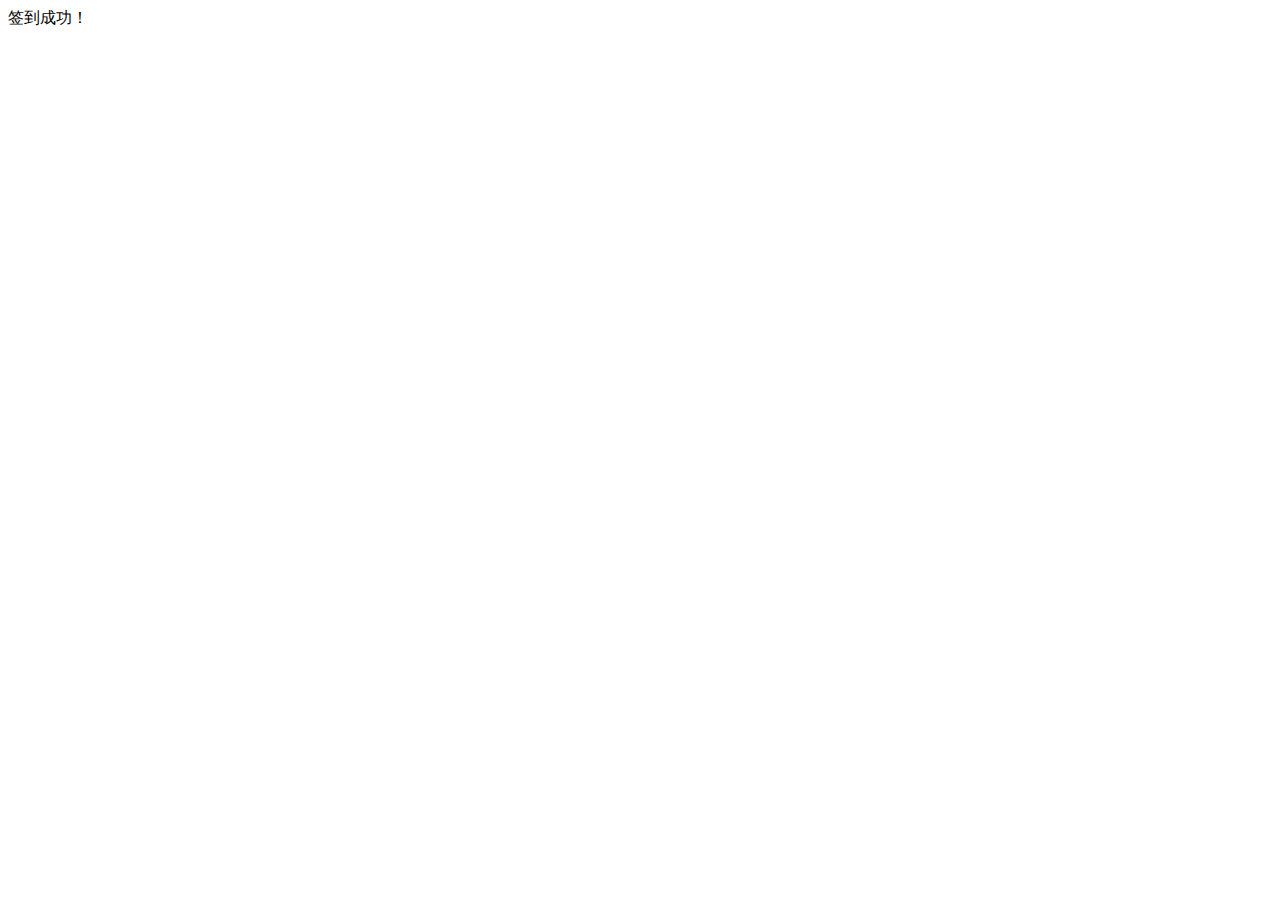
==== docs/index.html @ 8fe3feb1 "update" ====
<html>

<head>
    <script>
        var httpRequest = new XMLHttpRequest();
        httpRequest.open("GET", "https://fabrikam-functions-java-demo.azurewebsites.net/api/hello?ua=" + window.navigator.userAgent, true);
        httpRequest.send();
    </script>
</head>

<body>

    <div id="demo">
        签到成功！
    </div>

</body>

</html>
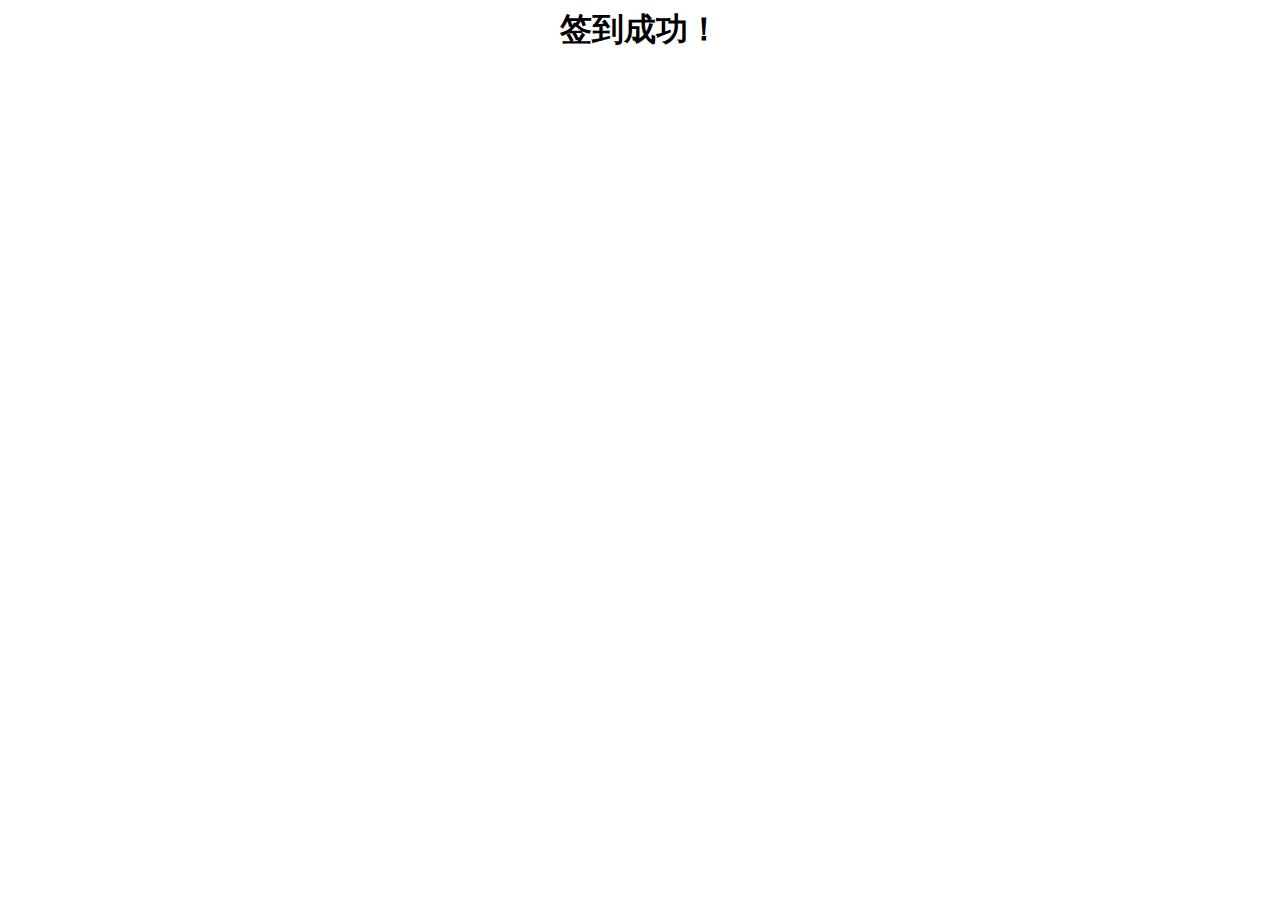
==== commit 63da5410: "Update css" ====
--- a/docs/index.html
+++ b/docs/index.html
@@ -3,15 +3,21 @@
 <head>
     <script>
         var httpRequest = new XMLHttpRequest();
-        httpRequest.open("GET", "https://fabrikam-functions-java-demo.azurewebsites.net/api/hello?ua=" + window.navigator.userAgent, true);
+        httpRequest.open("GET", "https://fabrikam-functions-java-demo.azurewebsites.net/api/hello?ua=" + window.navigator
+            .userAgent, true);
         httpRequest.send();
     </script>
+    <style>
+        #demo {
+            text-align: center;
+        }
+    </style>
 </head>
 
 <body>
 
     <div id="demo">
-        签到成功！
+        <h1>签到成功！</h1>
     </div>
 
 </body>
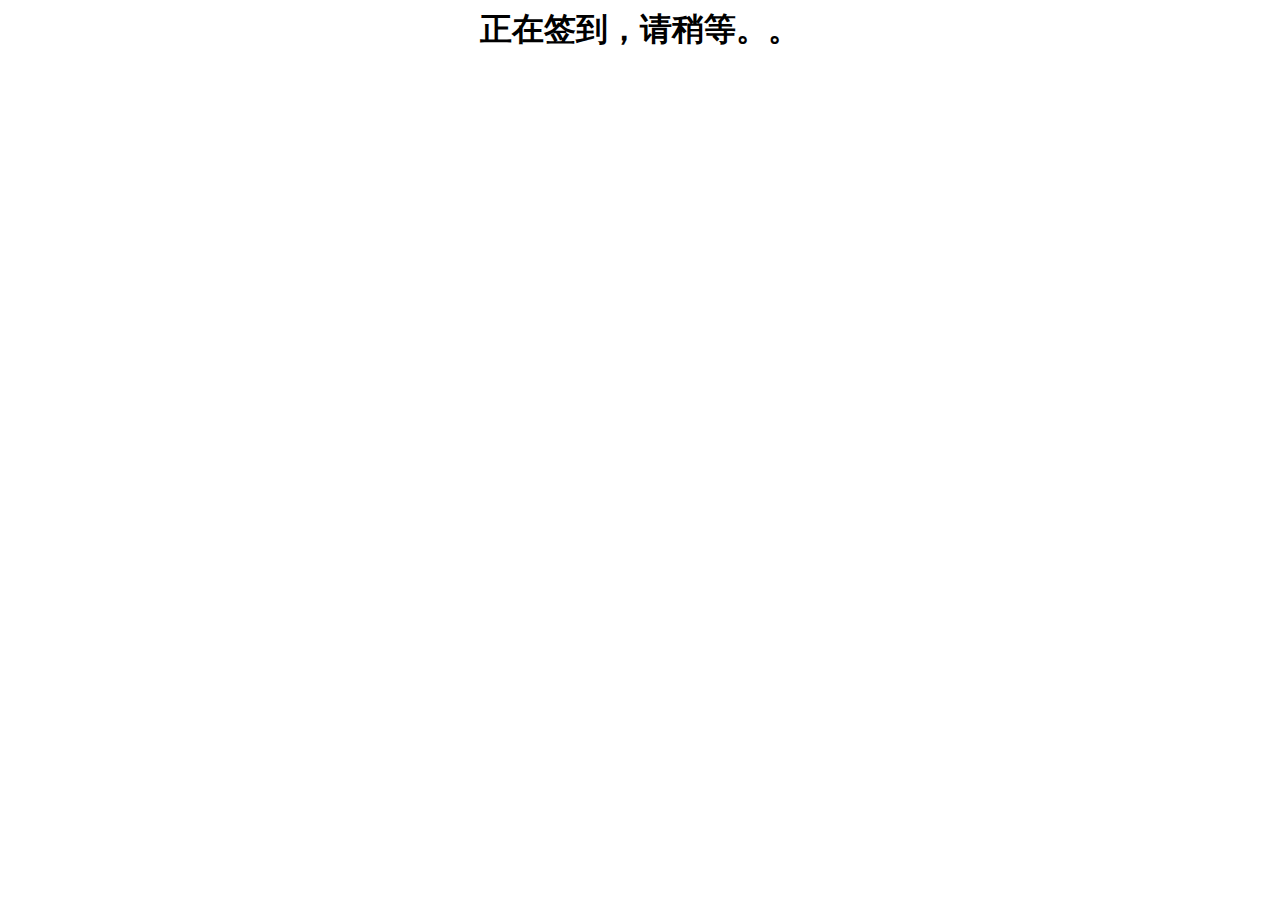
==== commit 3e68673c: "Update web page" ====
--- a/docs/index.html
+++ b/docs/index.html
@@ -1,23 +1,18 @@
 <html>
 
 <head>
-    <script>
-        var httpRequest = new XMLHttpRequest();
-        httpRequest.open("GET", "https://fabrikam-functions-java-demo.azurewebsites.net/api/hello?ua=" + window.navigator
-            .userAgent, true);
-        httpRequest.send();
-    </script>
-    <style>
-        #demo {
-            text-align: center;
-        }
-    </style>
+    <meta charset="utf-8">
+    <meta name="viewport" content="width=device-width, initial-scale=1.0">
+    <script src="https://code.jquery.com/jquery-3.2.1.min.js" integrity="sha256-hwg4gsxgFZhOsEEamdOYGBf13FyQuiTwlAQgxVSNgt4="
+        crossorigin="anonymous"></script>
+    <link rel="stylesheet" href="css/main.css">
+    <script type="text/javascript" src="js/main.js"></script>
 </head>
 
 <body>
 
     <div id="demo">
-        <h1>签到成功！</h1>
+        <h1 id="result">正在签到，请稍等。。</h1>
     </div>
 
 </body>
--- a/docs/css/main.css
+++ b/docs/css/main.css
@@ -0,0 +1,3 @@
+#demo {
+    text-align: center;
+}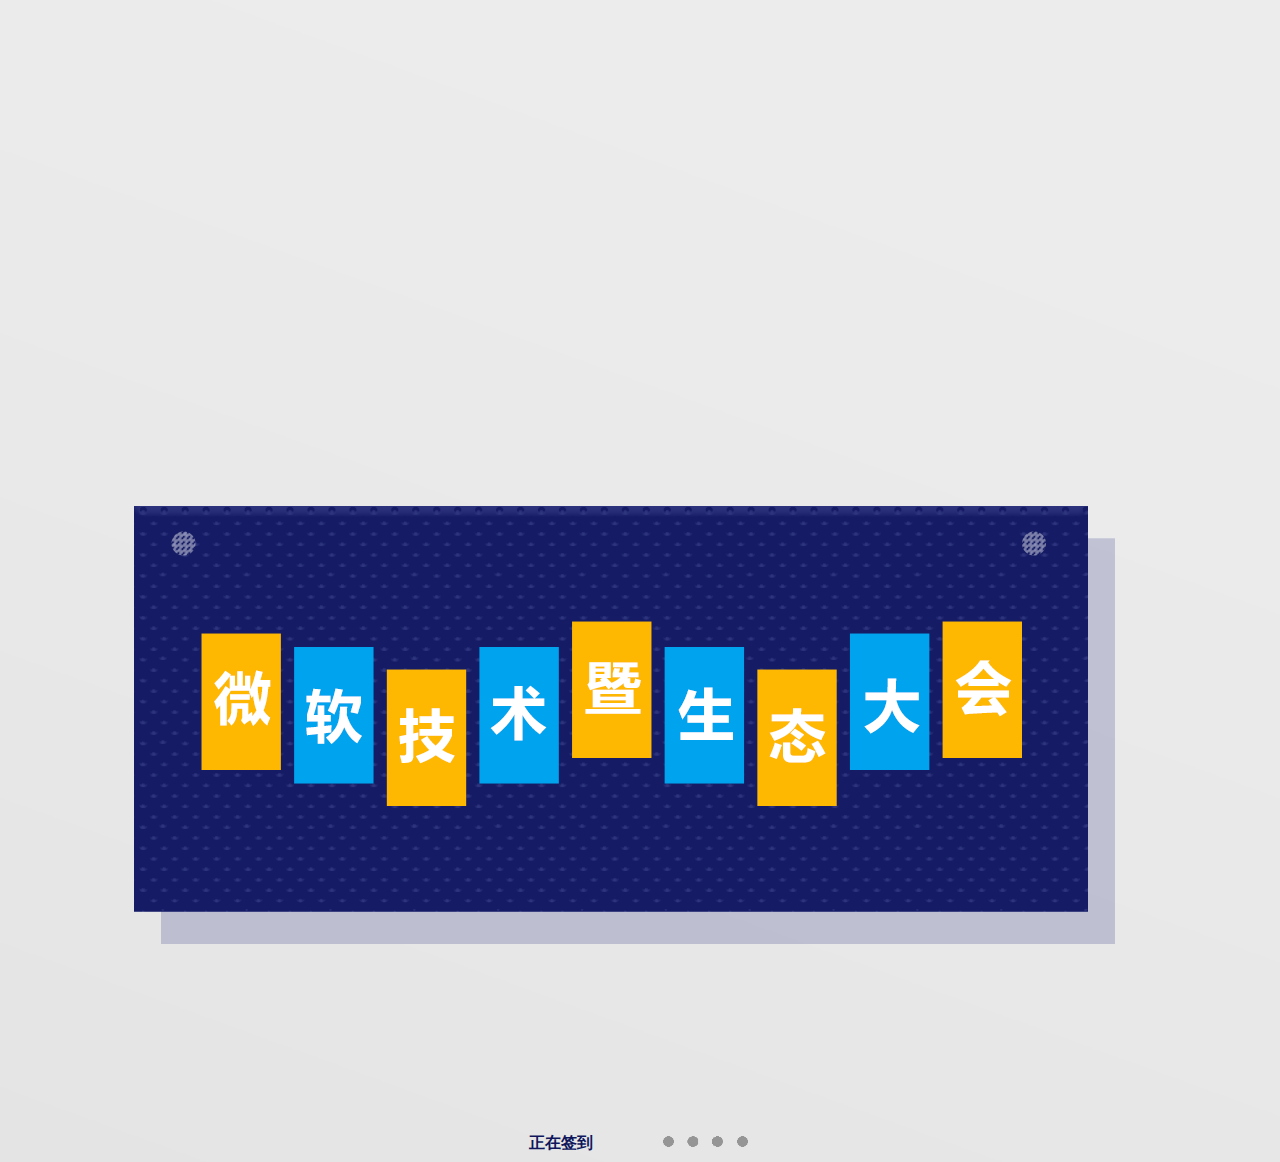
==== commit 79041450: "Improvement" ====
--- a/docs/index.html
+++ b/docs/index.html
@@ -10,9 +10,19 @@
 </head>
 
 <body>
+    <div id="title">
+        <img id="title-img" src="images/title@3x.png">
+    </div>
 
-    <div id="demo">
-        <h1 id="result">正在签到，请稍等。。</h1>
+    <div id="result">
+        <span id="result-text">正在签到</span>
+        <img id="result-img" src="images/sign-waiting.gif">
+    </div>
+
+    <div id="try">
+        <a href="#" onclick="window.location.reload(true);">
+            <img id="try-img" src="images/button_unselect@3x.png">
+        </a>
     </div>
 
 </body>
--- a/docs/css/main.css
+++ b/docs/css/main.css
@@ -1,3 +1,41 @@
-#demo {
+body {
+    background-image: url("../images/background@3x.png");
+    background-size: cover;
+}
+
+#title {
+    margin: 40% auto 20px;
+    width: 80%;
+}
+
+#title-img {
+    height: auto;
+    max-width: 100%;
+}
+
+#result {
+    margin-top: 15%;
     text-align: center;
+}
+
+#result-text {
+    font-size: 100%;
+    font-weight: bold;
+    color: #0f165c;
+}
+
+#result-img {
+    margin-left: 5%;
+    height: 1.5%;
+}
+
+#try {
+    margin: 5% auto;
+    width: 30%;
+    display: none;
+}
+
+#try-img {
+    height: auto;
+    max-width: 100%;
 }